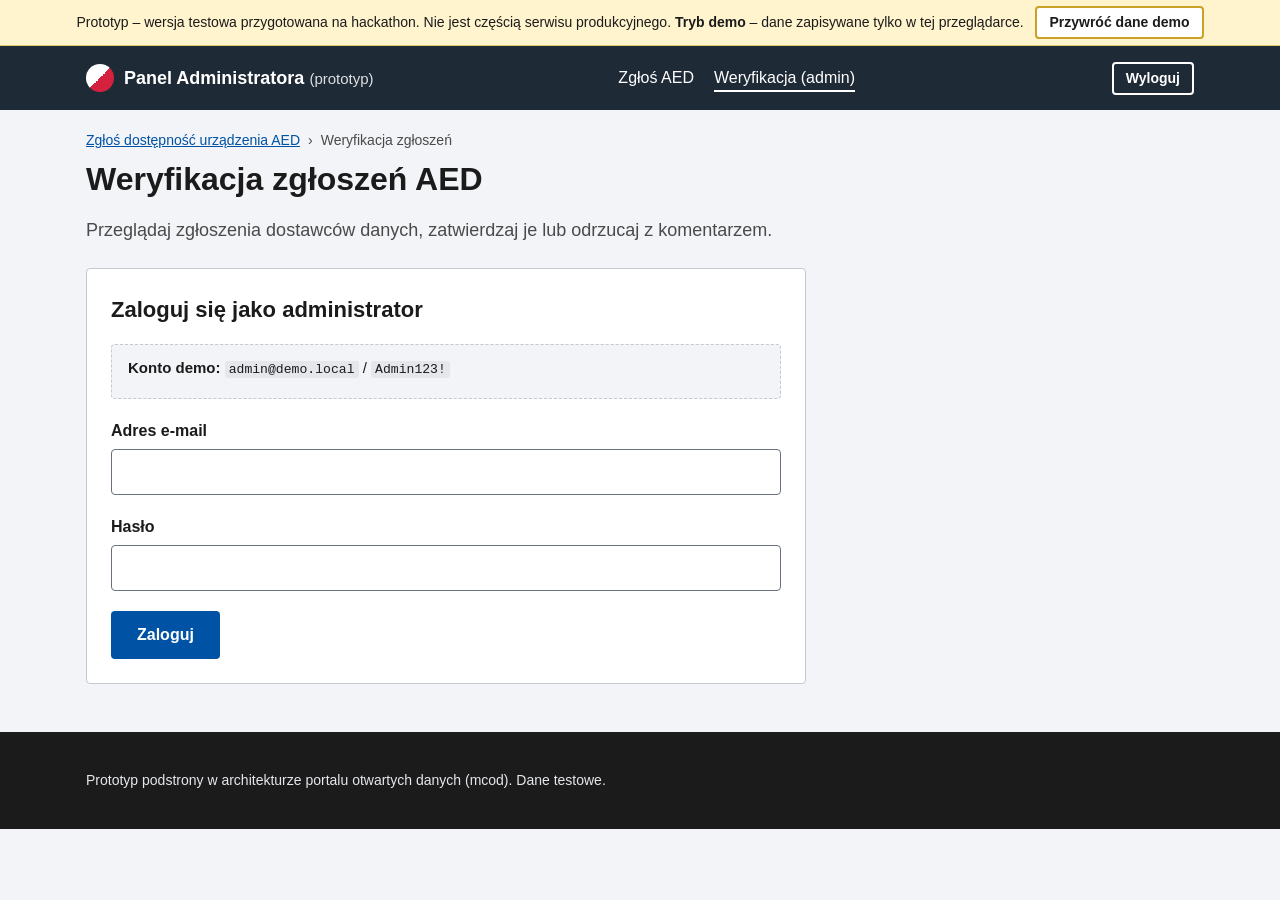
==== frontend/admin.html @ a54126f0 "Podstawowy szkielet modułu AED" ====
<!doctype html>
<html lang="pl">
<head>
  <meta charset="utf-8">
  <meta name="viewport" content="width=device-width, initial-scale=1">
  <title>Weryfikacja zgłoszeń AED – prototyp</title>
  <link rel="stylesheet" href="styles.css">
  <script src="config.js"></script>
  <script src="api-mock.js" defer></script>
  <script src="app.js" defer></script>
  <script src="admin.js" defer></script>
</head>
<body>
  <a class="skip-link" href="#main">Przejdź do treści</a>

  <div class="prototype-banner" role="note">
    Prototyp – wersja testowa przygotowana na hackathon. Nie jest częścią serwisu produkcyjnego.
    <span id="demo-banner" hidden>
      <strong>Tryb demo</strong> – <span id="demo-mode"></span>.
      <button type="button" class="btn btn--small" id="demo-reset" hidden>Przywróć dane demo</button>
    </span>
  </div>

  <header class="site-header site-header--admin">
    <div class="container site-header__inner">
      <a class="site-header__brand" href="#">
        <span class="site-header__logo" aria-hidden="true"></span>
        <span>Panel Administratora <small>(prototyp)</small></span>
      </a>
      <nav aria-label="Menu główne">
        <ul class="site-nav">
          <li><a href="index.html">Zgłoś AED</a></li>
          <li><a href="admin.html" aria-current="page">Weryfikacja (admin)</a></li>
        </ul>
      </nav>
      <div class="site-header__user" id="user-bar" hidden>
        <span id="user-email"></span>
        <button type="button" class="btn btn--link" id="logout-btn">Wyloguj</button>
      </div>
    </div>
  </header>

  <main id="main" class="container">
    <nav aria-label="Ścieżka nawigacji">
      <ol class="breadcrumbs">
        <li><a href="index.html">Zgłoś dostępność urządzenia AED</a></li>
        <li aria-current="page">Weryfikacja zgłoszeń</li>
      </ol>
    </nav>

    <h1>Weryfikacja zgłoszeń AED</h1>
    <p class="lead">Przeglądaj zgłoszenia dostawców danych, zatwierdzaj je lub odrzucaj z komentarzem.</p>

    <div id="global-status" class="alert" role="status" aria-live="polite" hidden></div>

    <!-- Portal mode: verification lives in the portal's Administration Panel (Django admin). -->
    <section class="card" id="portal-notice" hidden>
      <h2>Weryfikacja w Panelu Administratora</h2>
      <p>
        W portalu zgłoszenia weryfikuje się w Panelu Administratora:
        <a id="portal-admin-link" href="#">Zgłoszenia AED</a>
        (akcje „Mark as verified” / „Mark as rejected”, komentarz w formularzu zgłoszenia).
      </p>
    </section>

    <section class="card" id="login-section" aria-labelledby="login-heading">
      <h2 id="login-heading">Zaloguj się jako administrator</h2>
      <div class="demo-accounts" id="demo-accounts" hidden>
        <p><strong>Konto demo:</strong> <code>admin@demo.local</code> / <code>Admin123!</code></p>
      </div>
      <form id="login-form" novalidate>
        <div class="field">
          <label for="email">Adres e-mail</label>
          <input id="email" name="email" type="email" autocomplete="username" required aria-describedby="email-error">
          <p id="email-error" class="field__error" hidden></p>
        </div>
        <div class="field">
          <label for="password">Hasło</label>
          <input id="password" name="password" type="password" autocomplete="current-password" required
                 aria-describedby="password-error">
          <p id="password-error" class="field__error" hidden></p>
        </div>
        <button type="submit" class="btn btn--primary">Zaloguj</button>
      </form>
    </section>

    <div id="app-section" hidden>
      <section class="card card--wide" aria-labelledby="reports-heading">
        <div class="toolbar">
          <h2 id="reports-heading">Zgłoszenia</h2>
          <div class="field field--inline">
            <label for="status-filter">Status</label>
            <select id="status-filter">
              <option value="submitted">Przesłane do weryfikacji</option>
              <option value="">Wszystkie</option>
              <option value="verified">Zweryfikowane</option>
              <option value="rejected">Odrzucone</option>
            </select>
          </div>
        </div>
        <p id="reports-empty" class="hint" hidden>Brak zgłoszeń o wybranym statusie.</p>
        <div class="table-wrap">
          <table class="table" id="reports-table" hidden>
            <caption class="sr-only">Zgłoszenia AED do weryfikacji</caption>
            <thead>
              <tr>
                <th scope="col">Lokalizacja</th>
                <th scope="col">Instytucja</th>
                <th scope="col">Dane na dzień</th>
                <th scope="col">Uwagi</th>
                <th scope="col">Status</th>
                <th scope="col">Weryfikacja</th>
              </tr>
            </thead>
            <tbody id="reports-body"></tbody>
          </table>
        </div>
      </section>
    </div>
  </main>

  <footer class="site-footer">
    <div class="container">
      <p>Prototyp podstrony w architekturze portalu otwartych danych (mcod). Dane testowe.</p>
    </div>
  </footer>
</body>
</html>
---- frontend/styles.css ----
/* Prototype styling in the spirit of the dane.gov.pl / gov.pl look: dark-blue header, white cards, WCAG 2.1 AA contrast. */
:root {
  --color-primary: #0052a5;
  --color-primary-dark: #003b78;
  --color-text: #1b1b1b;
  --color-muted: #4a4a4a;
  --color-bg: #f2f4f7;
  --color-surface: #ffffff;
  --color-border: #c4c9d0;
  --color-error: #c4002b;
  --color-success: #0b6e2f;
  --color-focus: #ffbf47;
  --radius: 4px;
  --font: "Source Sans Pro", "Segoe UI", Roboto, Arial, sans-serif;
}

* { box-sizing: border-box; }

body {
  margin: 0;
  font-family: var(--font);
  font-size: 1rem;
  line-height: 1.5;
  color: var(--color-text);
  background: var(--color-bg);
}

a { color: var(--color-primary); }
a:hover { color: var(--color-primary-dark); }

:focus-visible {
  outline: 3px solid var(--color-focus);
  outline-offset: 2px;
}

.container {
  max-width: 1140px;
  margin: 0 auto;
  padding: 0 16px;
}

.sr-only {
  position: absolute;
  width: 1px;
  height: 1px;
  overflow: hidden;
  clip: rect(0 0 0 0);
  white-space: nowrap;
}

.skip-link {
  position: absolute;
  left: -9999px;
  top: 0;
  padding: 8px 16px;
  background: var(--color-surface);
  z-index: 10;
}
.skip-link:focus { left: 16px; }

.prototype-banner {
  background: #fff4ce;
  color: var(--color-text);
  text-align: center;
  padding: 6px 16px;
  font-size: 0.875rem;
  border-bottom: 1px solid #e0c96a;
}

/* Header */
.site-header {
  background: var(--color-primary-dark);
  color: #fff;
}
.site-header__inner {
  display: flex;
  flex-wrap: wrap;
  align-items: center;
  justify-content: space-between;
  gap: 8px 24px;
  min-height: 64px;
}
.site-header__brand {
  display: flex;
  align-items: center;
  gap: 10px;
  color: #fff;
  font-weight: 700;
  font-size: 1.125rem;
  text-decoration: none;
}
.site-header__brand:hover { color: #fff; text-decoration: underline; }
.site-header__brand small { font-weight: 400; opacity: 0.85; }
.site-header__logo {
  width: 28px;
  height: 28px;
  border-radius: 50%;
  background: linear-gradient(135deg, #fff 50%, #d4213d 50%);
}
.site-nav {
  display: flex;
  flex-wrap: wrap;
  gap: 4px 20px;
  list-style: none;
  margin: 0;
  padding: 0;
}
.site-nav a {
  color: #fff;
  text-decoration: none;
  padding: 4px 0;
  border-bottom: 2px solid transparent;
}
.site-nav a:hover,
.site-nav a[aria-current="page"] { border-bottom-color: #fff; }

/* Breadcrumbs */
.breadcrumbs {
  display: flex;
  flex-wrap: wrap;
  list-style: none;
  padding: 0;
  margin: 20px 0 8px;
  font-size: 0.875rem;
  color: var(--color-muted);
}
.breadcrumbs li + li::before {
  content: "›";
  margin: 0 8px;
}

h1 {
  font-size: 2rem;
  line-height: 1.25;
  margin: 8px 0 12px;
}
h2 { font-size: 1.375rem; margin-top: 0; }
.lead { font-size: 1.125rem; color: var(--color-muted); max-width: 70ch; }
.hint { color: var(--color-muted); font-size: 0.875rem; }

.card {
  background: var(--color-surface);
  border: 1px solid var(--color-border);
  border-radius: var(--radius);
  padding: 24px;
  margin: 24px 0 48px;
  max-width: 720px;
}

/* Form */
.field { margin-bottom: 20px; }
.field label {
  display: block;
  font-weight: 600;
  margin-bottom: 6px;
}
.field input,
.field textarea {
  width: 100%;
  font: inherit;
  padding: 10px 12px;
  border: 1px solid #6b7280;
  border-radius: var(--radius);
  background: #fff;
  color: var(--color-text);
}
.field [aria-invalid="true"] { border: 2px solid var(--color-error); }
.field__error {
  color: var(--color-error);
  font-size: 0.875rem;
  margin: 6px 0 0;
}

.btn {
  font: inherit;
  font-weight: 600;
  padding: 10px 24px;
  border-radius: var(--radius);
  border: 2px solid transparent;
  cursor: pointer;
}
.btn--primary {
  background: var(--color-primary);
  color: #fff;
}
.btn--primary:hover { background: var(--color-primary-dark); }
.btn:disabled { opacity: 0.6; cursor: wait; }

.alert {
  padding: 12px 16px;
  border-radius: var(--radius);
  margin-bottom: 20px;
  border-left: 4px solid;
}
.alert--success { background: #e7f4ec; border-color: var(--color-success); color: var(--color-success); }
.alert--error { background: #fdecef; border-color: var(--color-error); color: var(--color-error); }

/* Logged-in user bar */
.site-header__user {
  display: flex;
  align-items: center;
  gap: 12px;
  font-size: 0.875rem;
}
.btn--link {
  background: transparent;
  color: #fff;
  border-color: #fff;
  padding: 4px 12px;
}
.btn--link:hover { background: rgba(255, 255, 255, 0.15); }

.card--wide { max-width: none; }

/* Reports table */
.table-wrap { overflow-x: auto; }
.table {
  width: 100%;
  border-collapse: collapse;
  font-size: 0.9375rem;
}
.table th,
.table td {
  text-align: left;
  padding: 10px 12px;
  border-bottom: 1px solid var(--color-border);
  vertical-align: top;
}
.table th { background: var(--color-bg); font-weight: 600; }

.badge {
  display: inline-block;
  padding: 2px 10px;
  border-radius: 999px;
  font-size: 0.8125rem;
  font-weight: 600;
  border: 1px solid;
  white-space: nowrap;
}
.badge--draft { color: var(--color-muted); background: #f3f4f6; }
.badge--submitted { color: #7a4d00; background: #fff4ce; }
.badge--verified { color: var(--color-success); background: #e7f4ec; }
.badge--rejected { color: var(--color-error); background: #fdecef; }

/* Demo mode */
.prototype-banner .btn--small { margin-left: 8px; background: #fff; border-color: #c9a227; color: var(--color-text); }
.demo-accounts {
  background: var(--color-bg);
  border: 1px dashed var(--color-border);
  border-radius: var(--radius);
  padding: 12px 16px;
  margin-bottom: 20px;
  font-size: 0.9375rem;
}
.demo-accounts p { margin: 0 0 6px; }
.demo-accounts ul { margin: 0; padding-left: 20px; }
code {
  font-family: Consolas, "Courier New", monospace;
  font-size: 0.875em;
  background: #e5e7eb;
  padding: 1px 4px;
  border-radius: 3px;
}
.alert--info { background: #e8f0fb; border-color: var(--color-primary); color: var(--color-primary-dark); }

/* Admin view */
.site-header--admin { background: #1f2a37; }
.toolbar {
  display: flex;
  flex-wrap: wrap;
  align-items: flex-end;
  justify-content: space-between;
  gap: 12px;
  margin-bottom: 12px;
}
.toolbar h2 { margin: 0; }
.field--inline { display: flex; align-items: center; gap: 8px; margin: 0; }
.field--inline label { margin: 0; }
.field select {
  font: inherit;
  padding: 6px 10px;
  border: 1px solid #6b7280;
  border-radius: var(--radius);
  background: #fff;
}
.input-small {
  width: 100%;
  min-width: 180px;
  font: inherit;
  font-size: 0.875rem;
  padding: 6px 8px;
  border: 1px solid #6b7280;
  border-radius: var(--radius);
}
.input-small[aria-invalid="true"] { border: 2px solid var(--color-error); }
.actions { display: flex; flex-wrap: wrap; gap: 6px; margin-top: 6px; }
.btn--small { padding: 4px 12px; font-size: 0.875rem; }
.btn--danger { background: var(--color-error); color: #fff; }
.btn--danger:hover { background: #99001f; }

/* Footer */
.site-footer {
  background: var(--color-text);
  color: #e5e7eb;
  padding: 24px 0;
  font-size: 0.875rem;
}

@media (max-width: 600px) {
  h1 { font-size: 1.625rem; }
  .card { padding: 16px; }
}
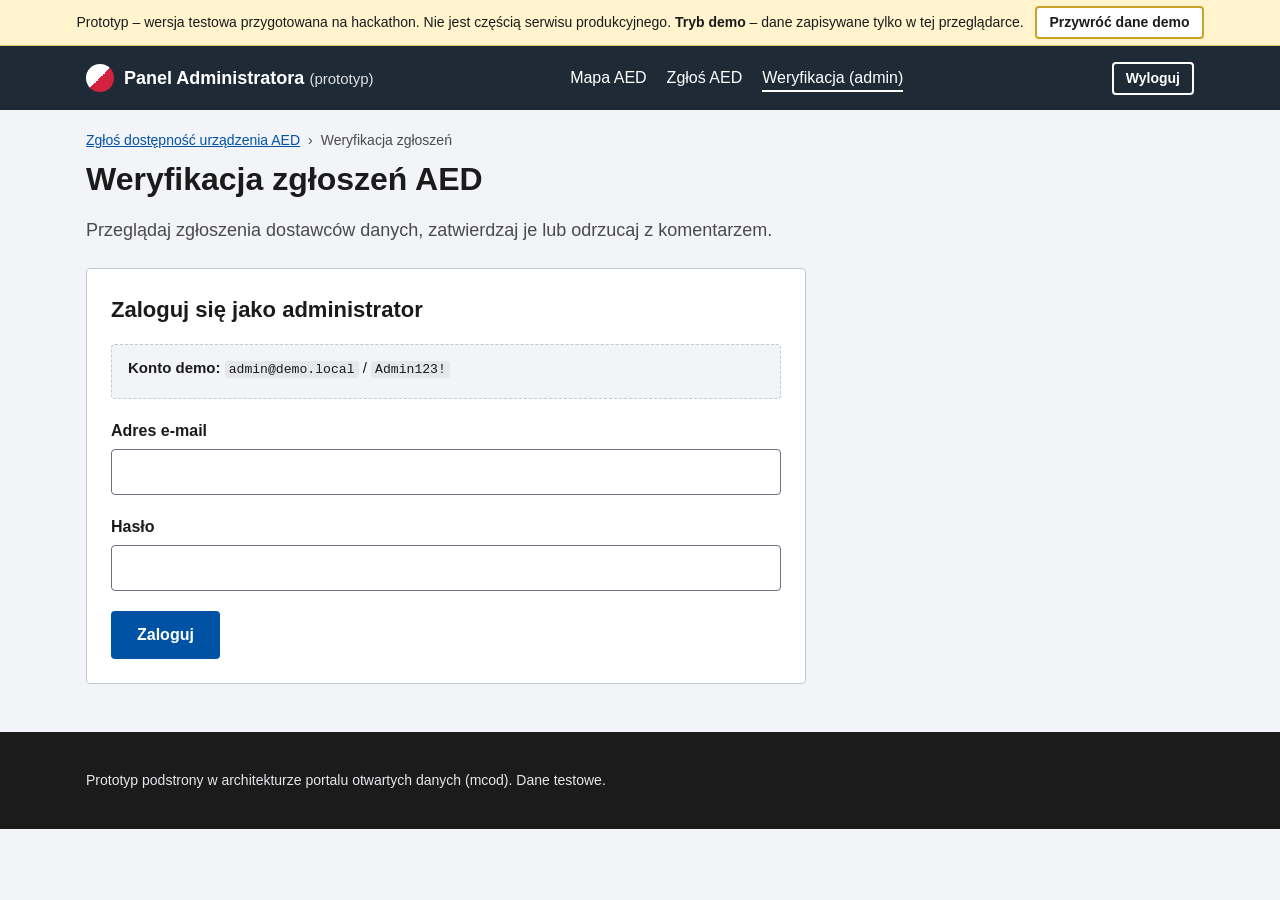
==== commit 342e2d97: "pierwszy formularz" ====
--- a/frontend/admin.html
+++ b/frontend/admin.html
@@ -6,6 +6,9 @@
   <title>Weryfikacja zgłoszeń AED – prototyp</title>
   <link rel="stylesheet" href="styles.css">
   <script src="config.js"></script>
+  <script src="aed-schema.js" defer></script>
+  <script src="aed-validator.js" defer></script>
+  <script src="aed-import.js" defer></script>
   <script src="api-mock.js" defer></script>
   <script src="app.js" defer></script>
   <script src="admin.js" defer></script>
@@ -23,12 +26,13 @@
 
   <header class="site-header site-header--admin">
     <div class="container site-header__inner">
-      <a class="site-header__brand" href="#">
+      <a class="site-header__brand" href="mapa.html">
         <span class="site-header__logo" aria-hidden="true"></span>
         <span>Panel Administratora <small>(prototyp)</small></span>
       </a>
       <nav aria-label="Menu główne">
         <ul class="site-nav">
+          <li><a href="mapa.html">Mapa AED</a></li>
           <li><a href="index.html">Zgłoś AED</a></li>
           <li><a href="admin.html" aria-current="page">Weryfikacja (admin)</a></li>
         </ul>
@@ -97,17 +101,29 @@
               <option value="rejected">Odrzucone</option>
             </select>
           </div>
+          <div class="field field--inline">
+            <label for="source-filter">Źródło</label>
+            <select id="source-filter">
+              <option value="">Wszystkie</option>
+              <option value="form">Formularz</option>
+              <option value="import">Import pliku</option>
+              <option value="api">Integracja (API)</option>
+            </select>
+          </div>
+          <div class="field field--inline">
+            <input type="checkbox" id="duplicate-filter">
+            <label for="duplicate-filter">Tylko możliwe duplikaty</label>
+          </div>
         </div>
-        <p id="reports-empty" class="hint" hidden>Brak zgłoszeń o wybranym statusie.</p>
+        <p id="reports-empty" class="hint" hidden>Brak zgłoszeń spełniających wybrane kryteria.</p>
         <div class="table-wrap">
           <table class="table" id="reports-table" hidden>
             <caption class="sr-only">Zgłoszenia AED do weryfikacji</caption>
             <thead>
               <tr>
-                <th scope="col">Lokalizacja</th>
-                <th scope="col">Instytucja</th>
+                <th scope="col">Miejsce</th>
+                <th scope="col">Instytucja i źródło</th>
                 <th scope="col">Dane na dzień</th>
-                <th scope="col">Uwagi</th>
                 <th scope="col">Status</th>
                 <th scope="col">Weryfikacja</th>
               </tr>
@@ -115,6 +131,20 @@
             <tbody id="reports-body"></tbody>
           </table>
         </div>
+      </section>
+
+      <section class="card" aria-labelledby="export-heading">
+        <h2 id="export-heading">Zbiór danych do publikacji</h2>
+        <p>
+          Ujednolicony zbiór ze wszystkich źródeł – tylko <strong>zweryfikowane</strong> rekordy, kolumny zgodne
+          z wzorcowym zakresem danych. Gotowy do dodania jako zasób w portalu dane.gov.pl.
+        </p>
+        <ul class="download-list">
+          <li><button type="button" class="btn btn--small btn--secondary" data-export="csv">Pobierz CSV</button> – RFC 4180, UTF-8</li>
+          <li><button type="button" class="btn btn--small btn--secondary" data-export="json">Pobierz JSON</button></li>
+          <li><button type="button" class="btn btn--small btn--secondary" data-export="geojson">Pobierz GeoJSON</button> – do map (WGS84)</li>
+        </ul>
+        <p class="hint">Publiczne API: <code>GET /aed-devices?format=csv|json|geojson</code> (bez logowania).</p>
       </section>
     </div>
   </main>
--- a/frontend/styles.css
+++ b/frontend/styles.css
@@ -1,4 +1,4 @@
-/* Prototype styling in the spirit of the dane.gov.pl / gov.pl look: dark-blue header, white cards, WCAG 2.1 AA contrast. */
+/* Prototype styling in the spirit of the dane.gov.pl / gov.pl look: dark-blue header, white cards, WCAG 2.2 AA (contrast, 24px targets, visible focus). */
 :root {
   --color-primary: #0052a5;
   --color-primary-dark: #003b78;
@@ -298,6 +298,167 @@
 .btn--danger { background: var(--color-error); color: #fff; }
 .btn--danger:hover { background: #99001f; }
 
+/* Report form generated from the schema */
+.form-section {
+  border: 0;
+  border-top: 1px solid var(--color-border);
+  margin: 0 0 8px;
+  padding: 20px 0 0;
+  min-width: 0;
+}
+.form-section > legend {
+  font-size: 1.25rem;
+  font-weight: 700;
+  padding: 0;
+}
+.form-section > .hint { margin-top: 0; }
+.field select { width: 100%; padding: 10px 12px; }
+.field--inline select { width: auto; padding: 6px 10px; }
+.field--short input,
+.field--short select { max-width: 16rem; }
+.field .hint { margin: 0 0 6px; }
+.radio-group { border: 0; margin: 0; padding: 0; min-width: 0; }
+.radio-group > legend { font-weight: 600; padding: 0; margin-bottom: 6px; }
+.radio { display: inline-flex; align-items: center; gap: 8px; margin: 0 24px 4px 0; min-height: 44px; }
+.field .radio input[type="radio"] { width: 24px; height: 24px; margin: 0; padding: 0; accent-color: var(--color-primary); }
+.radio label { margin: 0; font-weight: 400; cursor: pointer; }
+.radio input[aria-invalid="true"] { outline: 2px solid var(--color-error); outline-offset: 2px; }
+
+.error-summary {
+  border: 3px solid var(--color-error);
+  border-radius: var(--radius);
+  padding: 12px 16px;
+  margin-bottom: 20px;
+  background: #fff;
+}
+.error-summary h3 { margin: 0 0 8px; color: var(--color-error); font-size: 1.125rem; }
+.error-summary ul { margin: 0; padding-left: 20px; }
+.error-summary a { color: var(--color-error); font-weight: 600; }
+
+/* Report details */
+.report-details { margin-top: 6px; font-size: 0.875rem; }
+.report-details summary { cursor: pointer; color: var(--color-primary); min-height: 24px; }
+.report-details__group { font-weight: 700; margin: 10px 0 2px; }
+.report-details dl {
+  display: grid;
+  grid-template-columns: minmax(8rem, max-content) 1fr;
+  gap: 2px 12px;
+  margin: 0;
+}
+.report-details dt { color: var(--color-muted); }
+.report-details dd { margin: 0; overflow-wrap: anywhere; }
+
+/* Import and export */
+.download-list { padding-left: 20px; margin: 0 0 16px; }
+.download-list li { margin-bottom: 6px; }
+.btn--secondary { background: #fff; color: var(--color-primary); border-color: var(--color-primary); }
+.btn--secondary:hover { background: #e8f0fb; }
+.import-report {
+  border-left: 4px solid;
+  border-radius: var(--radius);
+  padding: 12px 16px;
+  margin: 20px 0;
+  background: #fff;
+}
+.import-report h3 { margin: 0 0 8px; font-size: 1.125rem; }
+.import-report--ok { border-color: var(--color-success); }
+.import-report--ok h3 { color: var(--color-success); }
+.import-report--error { border-color: var(--color-error); }
+.import-report--error h3 { color: var(--color-error); }
+.import-report .table { font-size: 0.875rem; }
+.duplicate-note {
+  margin: 4px 0;
+  padding: 2px 8px;
+  font-size: 0.875rem;
+  color: #7a4d00;
+  background: #fff4ce;
+  border-left: 3px solid #c9a227;
+}
+input[type="file"] { font: inherit; max-width: 100%; }
+.field--inline input[type="checkbox"] { width: 24px; height: 24px; margin: 0; accent-color: var(--color-primary); }
+
+/* Public map view (mapa.html) */
+.emergency-bar {
+  background: #c4002b;
+  color: #fff;
+  padding: 10px 0;
+  font-size: 1rem;
+}
+.emergency-bar a { color: #fff; font-size: 1.25rem; }
+.map-toolbar { margin: 16px 0; }
+.map-toolbar__row { display: flex; flex-wrap: wrap; align-items: flex-end; gap: 12px 16px; }
+.field--search { flex: 1 1 18rem; margin: 0; }
+.field--search input { width: 100%; font: inherit; padding: 10px 12px; border: 1px solid #6b7280; border-radius: var(--radius); }
+.filters { border: 0; padding: 0; margin: 12px 0 0; display: flex; flex-wrap: wrap; gap: 4px 20px; min-width: 0; }
+.filters legend { font-weight: 600; padding: 0; margin-bottom: 4px; }
+.filter { display: inline-flex; align-items: center; gap: 8px; min-height: 32px; }
+.filter input { width: 24px; height: 24px; margin: 0; accent-color: var(--color-primary); }
+.results-count { font-weight: 600; margin: 12px 0 4px; }
+.view-toggle { display: flex; gap: 8px; margin-bottom: 12px; }
+.view-toggle .btn { background: #fff; color: var(--color-primary); border-color: var(--color-primary); }
+.view-toggle .btn[aria-pressed="true"] { background: var(--color-primary); color: #fff; }
+
+.map-layout { display: grid; gap: 16px; margin-bottom: 24px; }
+.map-layout[data-view="list"] .map-layout__map,
+.map-layout[data-view="map"] .map-layout__list { display: none; }
+.map { height: 70vh; min-height: 320px; border: 1px solid var(--color-border); border-radius: var(--radius); }
+.map-hint { margin-top: 6px; }
+.map-layout--no-map .map-layout__map { display: none !important; }
+.map-layout--no-map .map-layout__list { display: block !important; }
+@media (min-width: 900px) {
+  .view-toggle { display: none; }
+  .map-layout { grid-template-columns: minmax(320px, 2fr) 3fr; align-items: start; }
+  .map-layout[data-view] .map-layout__map,
+  .map-layout[data-view] .map-layout__list { display: block; }
+  .map-layout__list { max-height: 75vh; overflow-y: auto; padding-right: 4px; }
+  .map-layout__map { position: sticky; top: 8px; }
+  .map-layout--no-map { grid-template-columns: 1fr; }
+}
+
+.aed-list { list-style: none; margin: 0; padding: 0; }
+.aed-item {
+  background: var(--color-surface);
+  border: 1px solid var(--color-border);
+  border-left: 6px solid #6b7280;
+  border-radius: var(--radius);
+  padding: 12px 16px;
+  margin-bottom: 12px;
+}
+.aed-item--open { border-left-color: var(--color-success); }
+.aed-item--closed { border-left-color: #6b7280; }
+.aed-item--unknown { border-left-color: #a86c00; }
+.aed-item:focus { outline: 3px solid var(--color-focus); }
+.aed-item p { margin: 4px 0; }
+.aed-item__title { font-size: 1.125rem; margin: 0 0 4px; }
+.aed-item__distance { font-weight: 400; color: var(--color-muted); }
+.aed-item__where { font-weight: 600; }
+.aed-item__facts { list-style: none; padding: 0; margin: 6px 0; display: flex; flex-wrap: wrap; gap: 4px 16px; font-size: 0.9375rem; }
+.aed-item__actions { display: flex; flex-wrap: wrap; gap: 8px; }
+.aed-item__actions .btn { text-decoration: none; display: inline-flex; align-items: center; min-height: 32px; }
+.aed-state { font-weight: 700; }
+.aed-state--open { color: var(--color-success); }
+.aed-state--closed { color: var(--color-muted); }
+.aed-state--unknown { color: #7a4d00; }
+
+.aed-marker {
+  display: flex;
+  align-items: center;
+  justify-content: center;
+  border-radius: 50%;
+  border: 3px solid #fff;
+  box-shadow: 0 1px 4px rgba(0, 0, 0, 0.5);
+  color: #fff;
+  font: 700 11px/1 var(--font);
+}
+.aed-marker--open { background: var(--color-success); }
+.aed-marker--closed { background: #4a4a4a; }
+.aed-marker--unknown { background: #7a4d00; }
+.leaflet-container :focus-visible { outline: 3px solid var(--color-focus); }
+
+/* Location picker in the provider form */
+.location-picker { margin: 0 0 16px; }
+.location-picker .map { height: 320px; min-height: 0; margin-top: 8px; }
+
 /* Footer */
 .site-footer {
   background: var(--color-text);
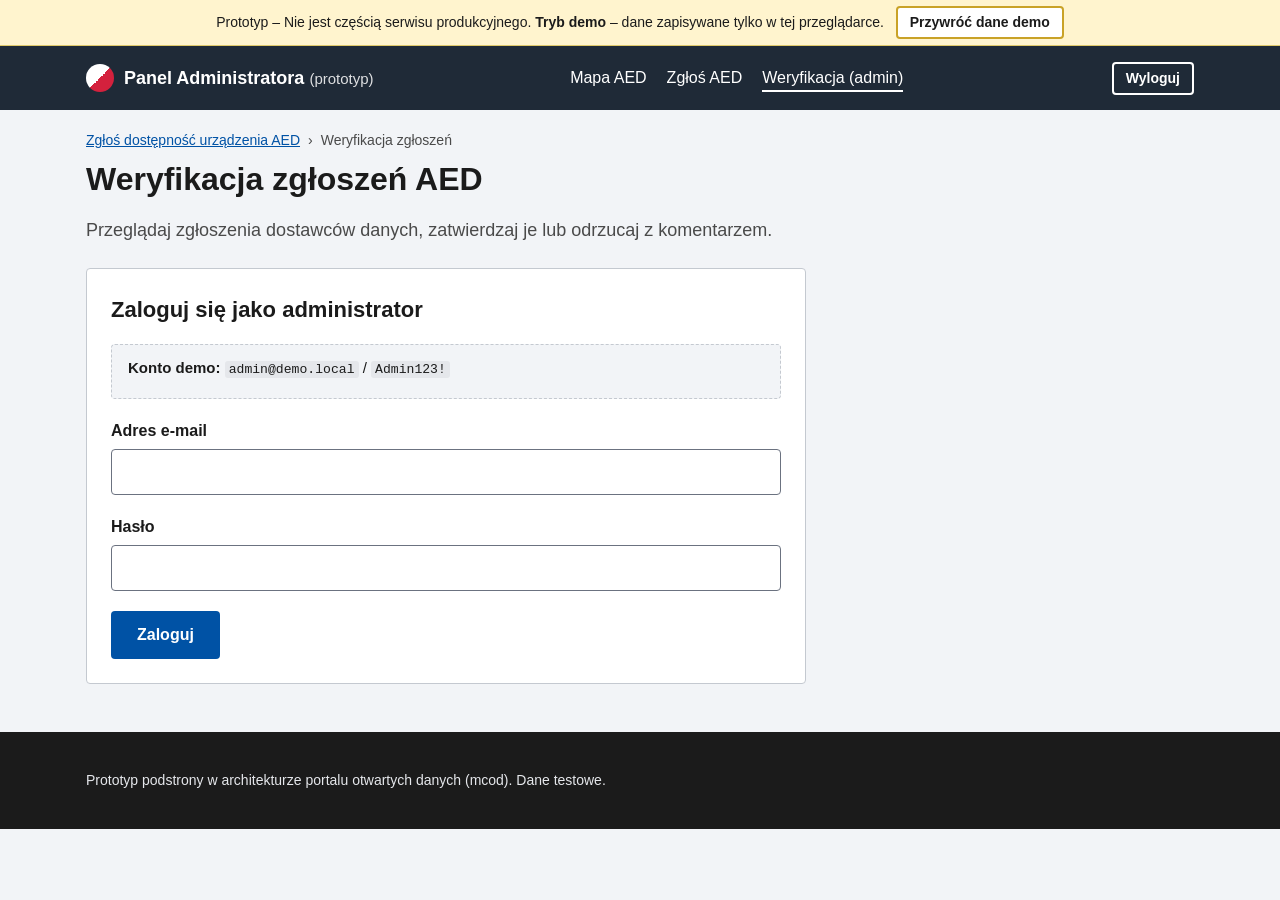
==== commit 566c2710: "zmiany w formularzu" ====
--- a/frontend/admin.html
+++ b/frontend/admin.html
@@ -17,7 +17,7 @@
   <a class="skip-link" href="#main">Przejdź do treści</a>
 
   <div class="prototype-banner" role="note">
-    Prototyp – wersja testowa przygotowana na hackathon. Nie jest częścią serwisu produkcyjnego.
+    Prototyp – Nie jest częścią serwisu produkcyjnego.
     <span id="demo-banner" hidden>
       <strong>Tryb demo</strong> – <span id="demo-mode"></span>.
       <button type="button" class="btn btn--small" id="demo-reset" hidden>Przywróć dane demo</button>
--- a/frontend/styles.css
+++ b/frontend/styles.css
@@ -334,6 +334,21 @@
 .error-summary h3 { margin: 0 0 8px; color: var(--color-error); font-size: 1.125rem; }
 .error-summary ul { margin: 0; padding-left: 20px; }
 .error-summary a { color: var(--color-error); font-weight: 600; }
+
+/* Read-only institution profile in the report form */
+.institution-info {
+  display: grid;
+  grid-template-columns: minmax(8rem, max-content) 1fr;
+  gap: 4px 16px;
+  margin: 0 0 16px;
+  padding: 12px 16px;
+  background: var(--color-bg);
+  border-left: 4px solid var(--color-primary);
+  border-radius: var(--radius);
+}
+.institution-info dt { color: var(--color-muted); }
+.institution-info dd { margin: 0; font-weight: 600; overflow-wrap: anywhere; }
+.institution-info dd.hint { grid-column: 1 / -1; font-weight: 400; }
 
 /* Report details */
 .report-details { margin-top: 6px; font-size: 0.875rem; }
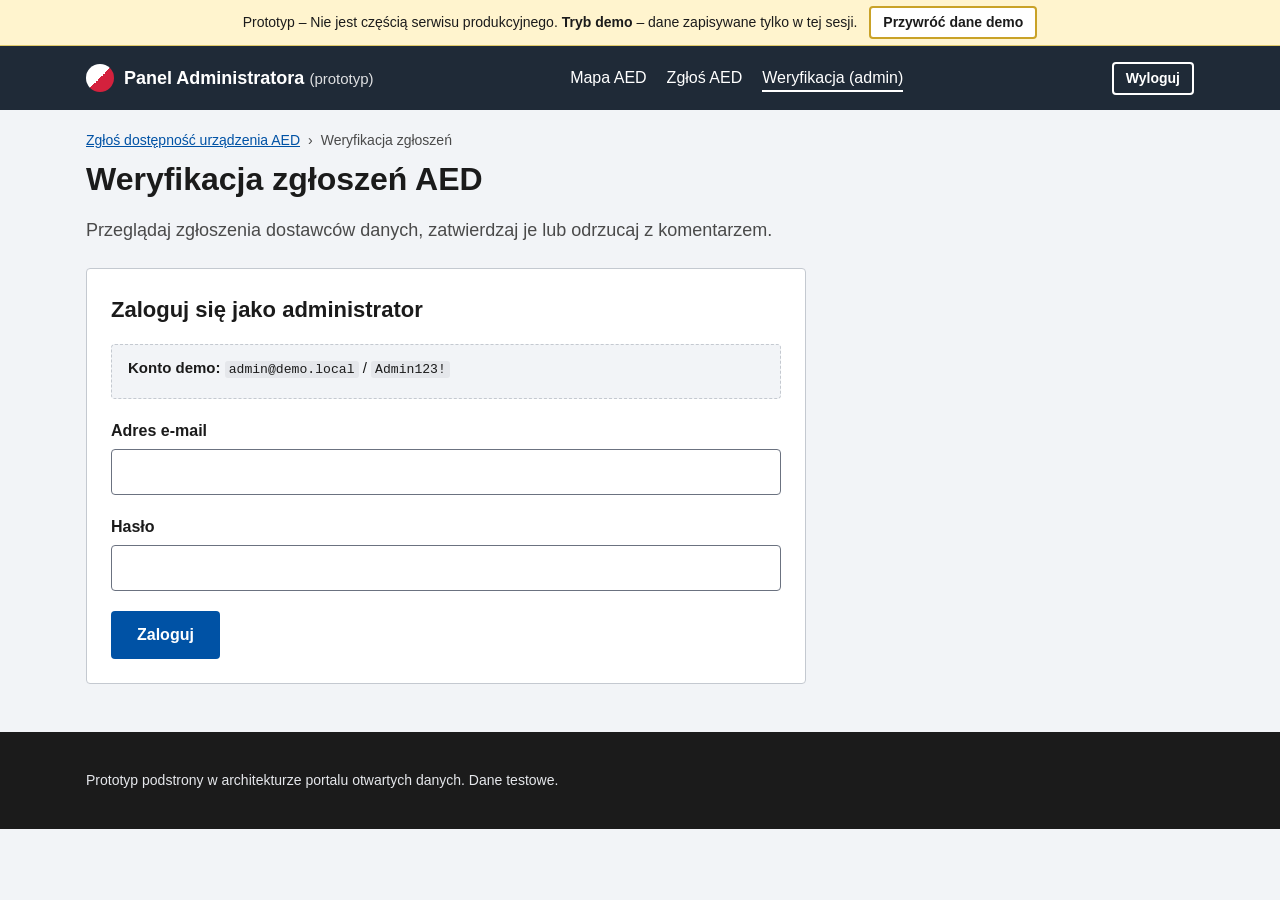
==== commit 8350f110: "dodanie importu i wzoru w xlsx" ====
--- a/frontend/admin.html
+++ b/frontend/admin.html
@@ -151,7 +151,7 @@
 
   <footer class="site-footer">
     <div class="container">
-      <p>Prototyp podstrony w architekturze portalu otwartych danych (mcod). Dane testowe.</p>
+      <p>Prototyp podstrony w architekturze portalu otwartych danych. Dane testowe.</p>
     </div>
   </footer>
 </body>
--- a/frontend/styles.css
+++ b/frontend/styles.css
@@ -474,6 +474,104 @@
 .location-picker { margin: 0 0 16px; }
 .location-picker .map { height: 320px; min-height: 0; margin-top: 8px; }
 
+/* Report form wizard (steps) */
+.steps {
+  list-style: none;
+  display: flex;
+  flex-wrap: wrap;
+  gap: 4px 6px;
+  margin: 0 0 20px;
+  padding: 0;
+  counter-reset: none;
+  font-size: 0.875rem;
+}
+.steps__item > span,
+.steps__link {
+  display: inline-flex;
+  align-items: center;
+  gap: 4px;
+  min-height: 32px;
+  padding: 4px 10px;
+  border-radius: 16px;
+  border: 1px solid var(--color-border);
+  background: var(--color-bg);
+  color: var(--color-muted);
+  font: inherit;
+}
+.steps__link { cursor: pointer; color: var(--color-primary); border-color: var(--color-primary); background: #fff; text-decoration: underline; }
+.steps__link:hover { background: #e8f0fb; }
+.steps__item--current > span { background: var(--color-primary); border-color: var(--color-primary); color: #fff; font-weight: 700; }
+.form-step__title { font-size: 1.25rem; margin: 0 0 8px; }
+.form-step__title:focus { outline: 3px solid var(--color-focus); outline-offset: 2px; }
+.form-step .form-section:first-of-type { border-top: 0; padding-top: 4px; }
+.form-nav {
+  display: flex;
+  flex-wrap: wrap;
+  gap: 12px;
+  justify-content: space-between;
+  border-top: 1px solid var(--color-border);
+  padding-top: 20px;
+  margin-top: 8px;
+}
+.form-nav .btn--primary { margin-left: auto; }
+
+/* Review step */
+.review-section { border-top: 1px solid var(--color-border); padding: 12px 0; }
+.review-section__head { display: flex; align-items: center; justify-content: space-between; gap: 12px; }
+.review-section h4 { margin: 0; font-size: 1.0625rem; }
+.review-section dl {
+  display: grid;
+  grid-template-columns: minmax(8rem, max-content) 1fr;
+  gap: 4px 16px;
+  margin: 8px 0 0;
+}
+.review-section dt { color: var(--color-muted); }
+.review-section dd { margin: 0; overflow-wrap: anywhere; }
+
+/* Opening hours picker */
+.hours-picker [hidden] { display: none !important; } /* rows and spans below use flex */
+.hours-picker__custom {
+  margin: 8px 0 12px;
+  padding: 12px 16px;
+  background: var(--color-bg);
+  border-radius: var(--radius);
+}
+.hours-picker__check { margin: 8px 0; min-height: 44px; }
+.hours-row {
+  border: 0;
+  border-bottom: 1px solid var(--color-border);
+  margin: 0;
+  padding: 10px 0;
+  min-width: 0;
+  display: flex;
+  flex-wrap: wrap;
+  align-items: center;
+  gap: 8px 16px;
+}
+.hours-row:last-child { border-bottom: 0; }
+.hours-row__title { float: left; width: 11rem; padding: 0; font-weight: 600; }
+.hours-row__times { display: inline-flex; flex-wrap: wrap; align-items: center; gap: 8px 12px; }
+.hours-row__break { flex-basis: 100%; padding-left: 0; }
+.hours-row__break-label { color: var(--color-muted); font-size: 0.875rem; }
+.hours-picker .field--inline label,
+.hours-picker__time label { margin: 0; font-weight: 400; }
+.hours-picker__time { display: inline-flex; align-items: center; gap: 6px; }
+.hours-picker .hours-picker__time input[type="time"],
+.hours-picker select { width: auto; padding: 6px 10px; min-height: 40px; font: inherit; }
+.hours-picker__season { display: flex; flex-wrap: wrap; gap: 8px 16px; margin: 0 0 12px; }
+.hours-picker__preview { margin: 8px 0 0; font-weight: 600; }
+
+@media (max-width: 600px) {
+  .steps__item:not(.steps__item--current) .steps__label {
+    position: absolute; width: 1px; height: 1px; overflow: hidden; clip: rect(0 0 0 0); white-space: nowrap;
+  }
+  .steps__item:not(.steps__item--current) > span,
+  .steps__link { min-width: 32px; justify-content: center; }
+  .hours-row__title { float: none; width: 100%; }
+  .hours-row__break-label { flex-basis: 100%; }
+  .form-nav .btn { flex: 1 1 auto; }
+}
+
 /* Footer */
 .site-footer {
   background: var(--color-text);
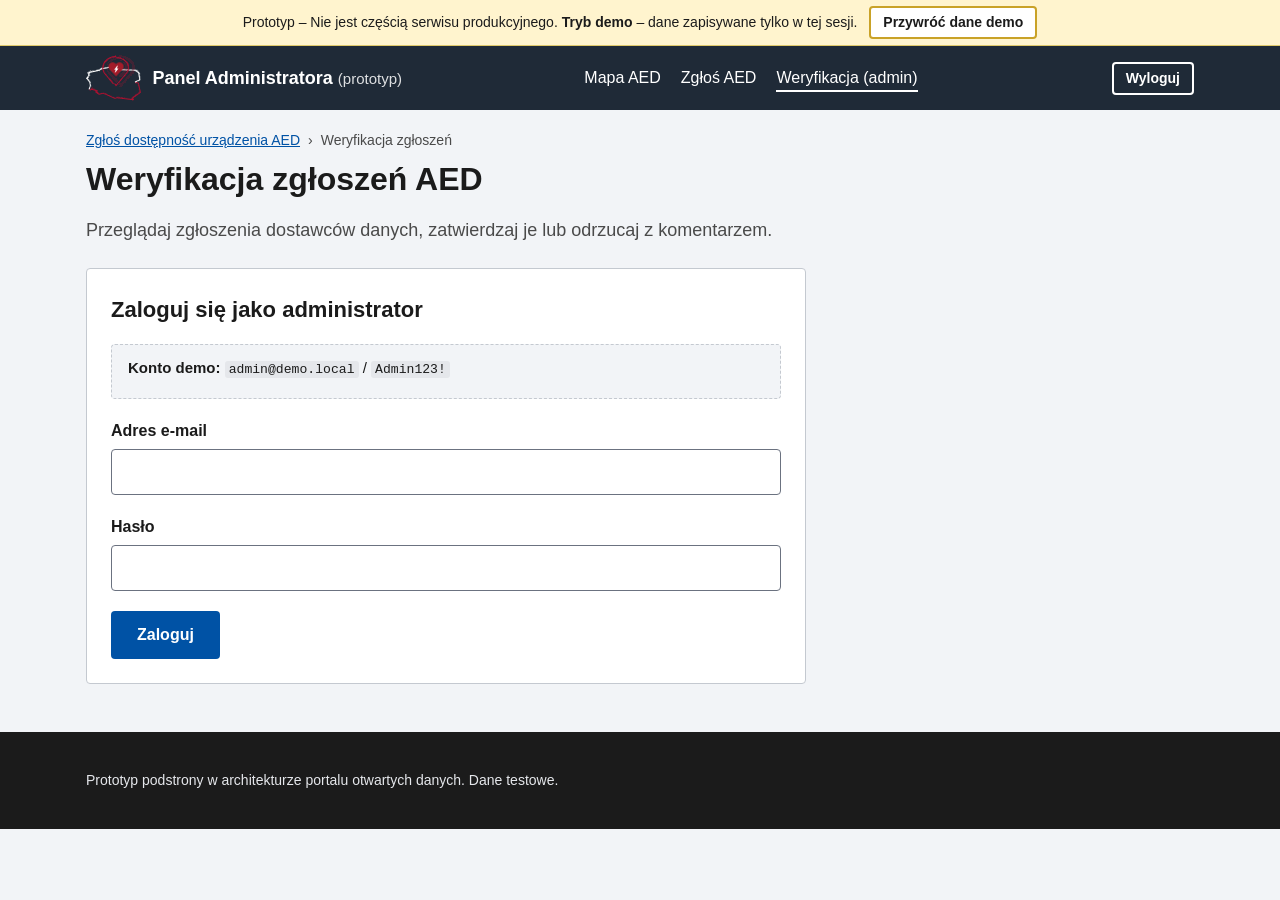
==== commit fe0f8653: "ostatnie poprawki i docker" ====
--- a/frontend/admin.html
+++ b/frontend/admin.html
@@ -4,6 +4,7 @@
   <meta charset="utf-8">
   <meta name="viewport" content="width=device-width, initial-scale=1">
   <title>Weryfikacja zgłoszeń AED – prototyp</title>
+  <link rel="icon" href="logo.svg" type="image/svg+xml">
   <link rel="stylesheet" href="styles.css">
   <script src="config.js"></script>
   <script src="aed-schema.js" defer></script>
@@ -27,7 +28,7 @@
   <header class="site-header site-header--admin">
     <div class="container site-header__inner">
       <a class="site-header__brand" href="mapa.html">
-        <span class="site-header__logo" aria-hidden="true"></span>
+        <img class="site-header__logo" src="logo.svg" alt="" width="56" height="48">
         <span>Panel Administratora <small>(prototyp)</small></span>
       </a>
       <nav aria-label="Menu główne">
--- a/frontend/styles.css
+++ b/frontend/styles.css
@@ -92,10 +92,9 @@
 .site-header__brand:hover { color: #fff; text-decoration: underline; }
 .site-header__brand small { font-weight: 400; opacity: 0.85; }
 .site-header__logo {
-  width: 28px;
-  height: 28px;
-  border-radius: 50%;
-  background: linear-gradient(135deg, #fff 50%, #d4213d 50%);
+  width: auto;
+  height: 48px;
+  flex-shrink: 0;
 }
 .site-nav {
   display: flex;
@@ -572,6 +571,44 @@
   .form-nav .btn { flex: 1 1 auto; }
 }
 
+/* Provider page tabs (tabs.js) */
+.tabs {
+  display: flex;
+  flex-wrap: wrap;
+  gap: 4px;
+  margin: 24px 0 0;
+  border-bottom: 2px solid var(--color-primary);
+  max-width: 1100px;
+}
+.tabs__tab {
+  font: inherit;
+  font-weight: 600;
+  padding: 10px 16px;
+  min-height: 44px;
+  border: 1px solid var(--color-border);
+  border-bottom: 0;
+  border-radius: var(--radius) var(--radius) 0 0;
+  background: var(--color-bg);
+  color: var(--color-primary);
+  cursor: pointer;
+  margin-bottom: -2px;
+}
+.tabs__tab:hover { background: #e8f0fb; }
+.tabs__tab[aria-selected="true"] {
+  background: var(--color-surface);
+  color: var(--color-text);
+  border-color: var(--color-primary);
+  border-width: 2px 2px 0;
+  border-bottom: 2px solid var(--color-surface);
+}
+.tabs__tab:focus-visible { outline: 3px solid var(--color-focus); outline-offset: 2px; }
+.tabs__count { font-weight: 400; color: var(--color-muted); }
+.card--tab { margin-top: 0; border-top-left-radius: 0; }
+
+@media (max-width: 600px) {
+  .tabs__tab { flex: 1 1 auto; padding: 8px 10px; }
+}
+
 /* Footer */
 .site-footer {
   background: var(--color-text);
